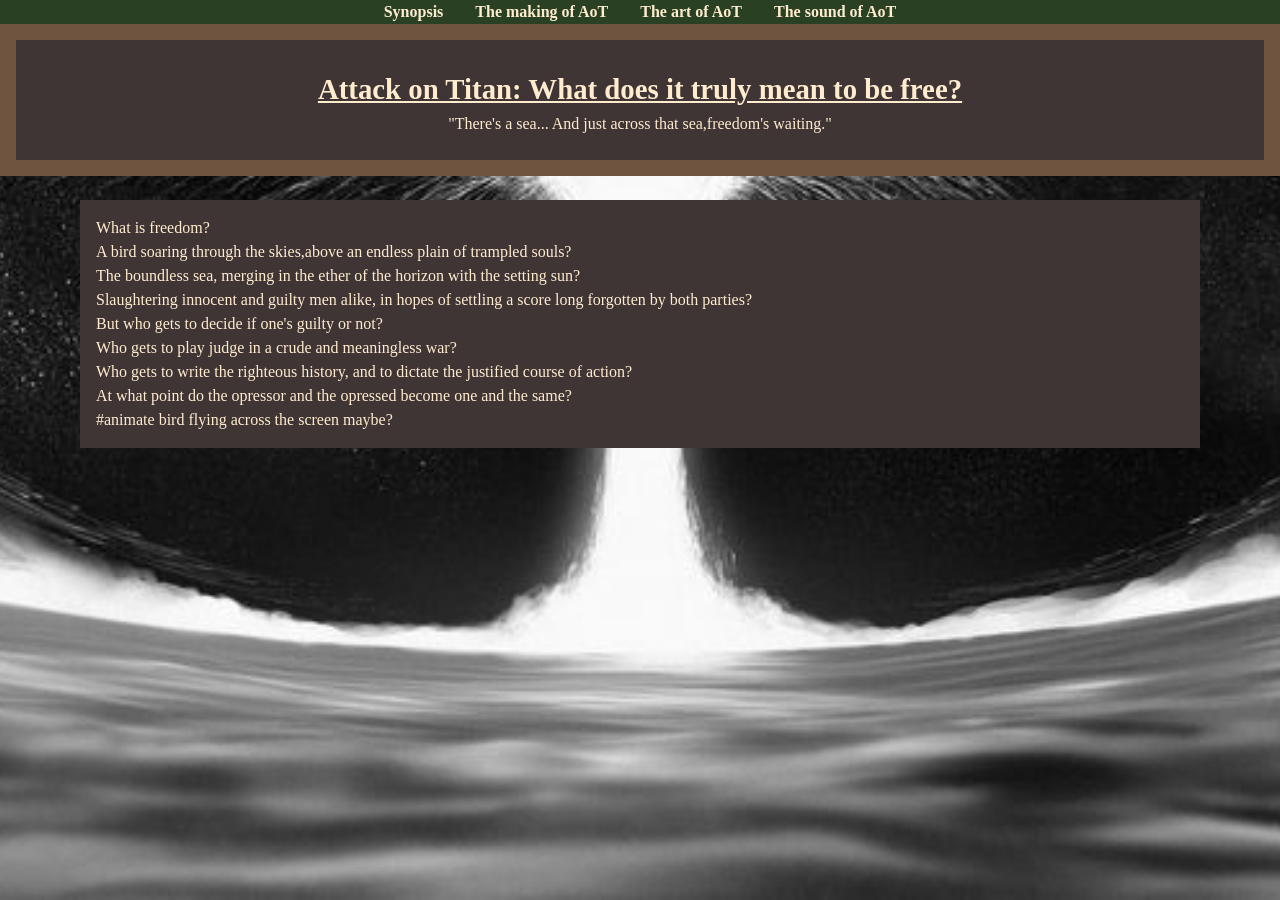
==== index.html @ 0e856862 "Add files via upload" ====
<!DOCTYPE html>
<html lang="en">
    <head>
        <title>Attack on Titan</title>
        <link rel="stylesheet" href="style.css">
        <meta charset="utf-8">
        <meta name="author" content="Mitrache Izabela">
        <meta name="description" content="About 'Attack on Titan', one of the most compelling stories of the last decade and in my personal top 3 pieces of media!!">
        <meta name="keywords" content="anime manga action drama historical social-issues totalitarianism propaganda anti-war coming-of-age artwork original-soundtrack ">
        <link rel="icon" href="wings.png" type="image/png">
    </head>
    <body>
       <div class="wrapper">
         <nav>
           <div class="content">
               <ul class="links">
                 <li><a href="synopsis.html">Synopsis</a></li>
                 <li><a href="author.html">The making of AoT</a></li>
                 <li><a href="artwork.html">The art of AoT</a></li>
                 <li><a href="soundtrack.html">The sound of AoT</a></li>
               </ul>
           </div>
         </nav>
        </div>
        <header>
        <h1><a href="index.html">Attack on Titan: What does it truly mean to be free?</a></h1>
        <p>"There's a sea... And just across that sea,freedom's waiting."</p>
        </header>
       <main>
        <p>What is freedom?</p>
        <p>A bird soaring through the skies,above an endless plain of trampled souls?</p>
        <p>The boundless sea, merging in the ether of the horizon with the setting sun?</p>
        <p>Slaughtering innocent and guilty men alike, in hopes of settling a score long forgotten by both parties?</p>
        <p>But who gets to decide if one's guilty or not?</p>
        <p>Who gets to play judge in a crude and meaningless war?</p>
        <p>Who gets to write the righteous history, and to dictate the justified course of action?</p>
        <p>At what point do the opressor and the opressed become one and the same?</p>
        #animate bird flying across the screen maybe?
       </main>
    </body>
</html>
---- style.css ----
/* 1. RESETARE ȘI ELEMENTUL BODY */
* {
    margin: 0;
    padding: 0;
    box-sizing: border-box;
}

body {
    width: 100%;
    min-height: 100vh;
    background-image: url("background.jpg");
    background-position: center;
    background-repeat: no-repeat;
    background-size: cover;
    background-attachment: fixed;
    color: #ffeccf;
    font-family: 'Times New Roman', Times, serif;
    font-size: 1rem;
    line-height: 1.5;
}

/* 2. SELECTORI DE BAZĂ: TAG, CONTINUT, COPIL DIRECT */
/* Selector Tag */
header {
    background: #403535;
    padding: 1.5rem;
    text-align: center;
    border: 1rem solid #6f553f;
}

/* Selector Element Continut (Descendent) */
header h1 a {
    color: #ffeccf;
    text-decoration:underline;
    font-size: 1.8rem;
}

/* 3. MENIU SIMPLU ȘI MENIU EXPANDABIL (DROP-DOWN) */
.wrapper {
    width: 100%;
    background: #294023;
}

nav .links {
    list-style: none;
    display: flex;
    justify-content: center;
}

nav .links > li > a {
   /* display: block; */
    padding: 1rem;
    color: #ffeccf;
    text-decoration: none;
    font-weight: bold;
    transition: background 0.5s ease;
}

nav .links > li > a:hover {
    background: #6f553f;
}

/* Meniu Drop-down CSS via <details> */
details.menu-dropdown {
    background: #403535;
    margin: 0.5rem;
    border: 0.2rem solid #6f553f;
    padding: 1rem;
}

details.menu-dropdown summary {
    font-size: 1rem;
    color: #ffeccf;
    cursor: pointer;
    font-weight: bold;
}

details.menu-dropdown .tracklist {
    margin-top: 1rem;
    display: flex;
    flex-direction: column;
    gap: 0.5rem;
}

details.menu-dropdown .tracklist > div {
    background: #6f553f;
    padding: 0.5rem;
    border-left: 0.2rem solid #294023;
    display: flex;
    justify-content: space-between;
    align-items: center;
}

/* 4. MAIN ȘI GALERIE IMAGINI (LAYOUT GRID & FLEXBOX) */
main {
    max-width: 70rem;
    margin: 1.5rem auto;
    padding: 1rem;
    background: #403535;
}

.imgs {
    display: grid;
    grid-template-columns: repeat(3, 1fr);
    gap: 1rem;
    margin-top: 1.5rem;
}

figure {
    border: 0.1rem solid #6f553f;
    padding: 0.5rem;
    display: flex;
    flex-direction: column;
    align-items: center;

    /* TRANZIȚIE PE MAI MULTE PROPRIETĂȚI CU DURATE/DELAY-URI DIFERITE */
    transition: transform 0.3s ease 0s, 
                box-shadow 0.4s ease 0.1s;
}

figure img {
    width: 100%;
    height: 15rem;
    object-fit: cover;
}

figcaption {
    margin-top: 0.5rem;
    font-size: 1rem;
    color: #d2c4ae;
    text-align: center;
}

.imgs figure:nth-of-type(even) {
    background: #6f553f;
    border-color:#d2c4ae;
}

.imgs figure:nth-of-type(odd) {
    background: #403535;
    border-color:#6f553f
}

#im27 {
    grid-column:3;
    grid-row: 9;
    border-color:#3f0606;
    background:#6f553f;
}
#im26 {
    grid-column:1;
    grid-row:9;
    border-color:#3f0606;
    background:#6f553f;
}
#im28 {
    grid-column: 2;
    grid-row: 10;
    border-color:#3f0606;
    background:#6f553f;
}


figure:hover {
    transform: scale(1.05);
    box-shadow: 0 4px 10px #000000;
}

@keyframes animatie {
    0% {
        transform: scale(1);
        color: #ffeccf;
        opacity: 0.6;
    }
    50% {
        transform: scale(1.03);
        color: #d2c4ae;
        opacity: 1;
    }
    100% {
        transform: scale(1);
        color: #ffeccf;
        opacity: 0.6;
    }
}

header h1 {
    animation: animatie 3s infinite ease-in-out;
}

@media screen and (max-width: 850px) {
    .imgs {
        grid-template-columns: repeat(2, 1fr);
    }
}

@media screen and (max-width: 600px) {
    nav .links {
        flex-direction: column;
    }

    nav .links > li > a {
        text-align: center;
    }

    .imgs {
        grid-template-columns: 1fr;
    }

    details.menu-dropdown .tracklist > div {
        flex-direction: column;
        align-items: flex-start;
        gap: 0.5rem;
    }
}
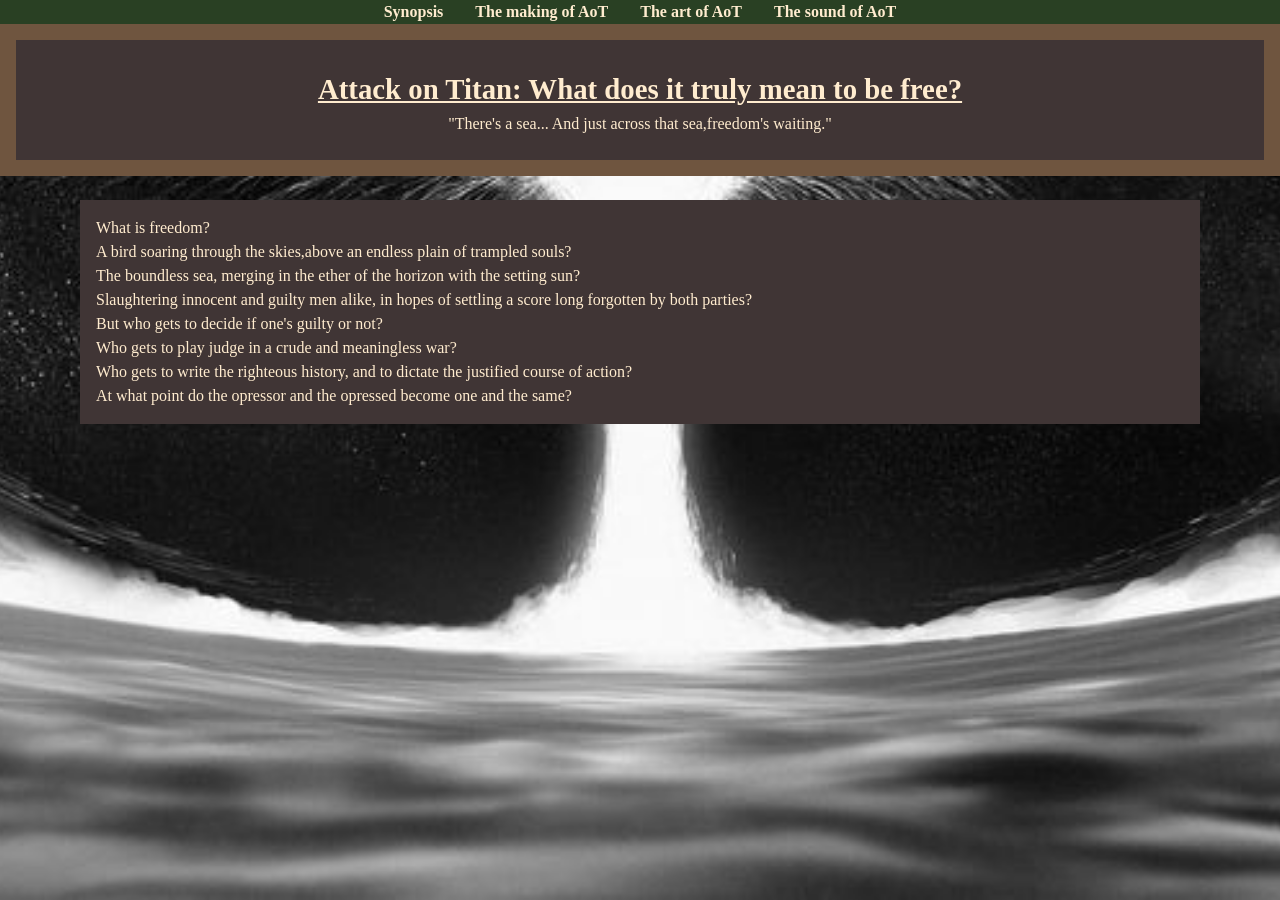
==== commit 45cba525: "Add files via upload" ====
--- a/index.html
+++ b/index.html
@@ -4,9 +4,7 @@
         <title>Attack on Titan</title>
         <link rel="stylesheet" href="style.css">
         <meta charset="utf-8">
-        <meta name="author" content="Mitrache Izabela">
-        <meta name="description" content="About 'Attack on Titan', one of the most compelling stories of the last decade and in my personal top 3 pieces of media!!">
-        <meta name="keywords" content="anime manga action drama historical social-issues totalitarianism propaganda anti-war coming-of-age artwork original-soundtrack ">
+        <meta name="viewport" content="width=device-width, initial-scale=1.0">
         <link rel="icon" href="wings.png" type="image/png">
     </head>
     <body>
@@ -35,7 +33,6 @@
         <p>Who gets to play judge in a crude and meaningless war?</p>
         <p>Who gets to write the righteous history, and to dictate the justified course of action?</p>
         <p>At what point do the opressor and the opressed become one and the same?</p>
-        #animate bird flying across the screen maybe?
        </main>
     </body>
 </html>
